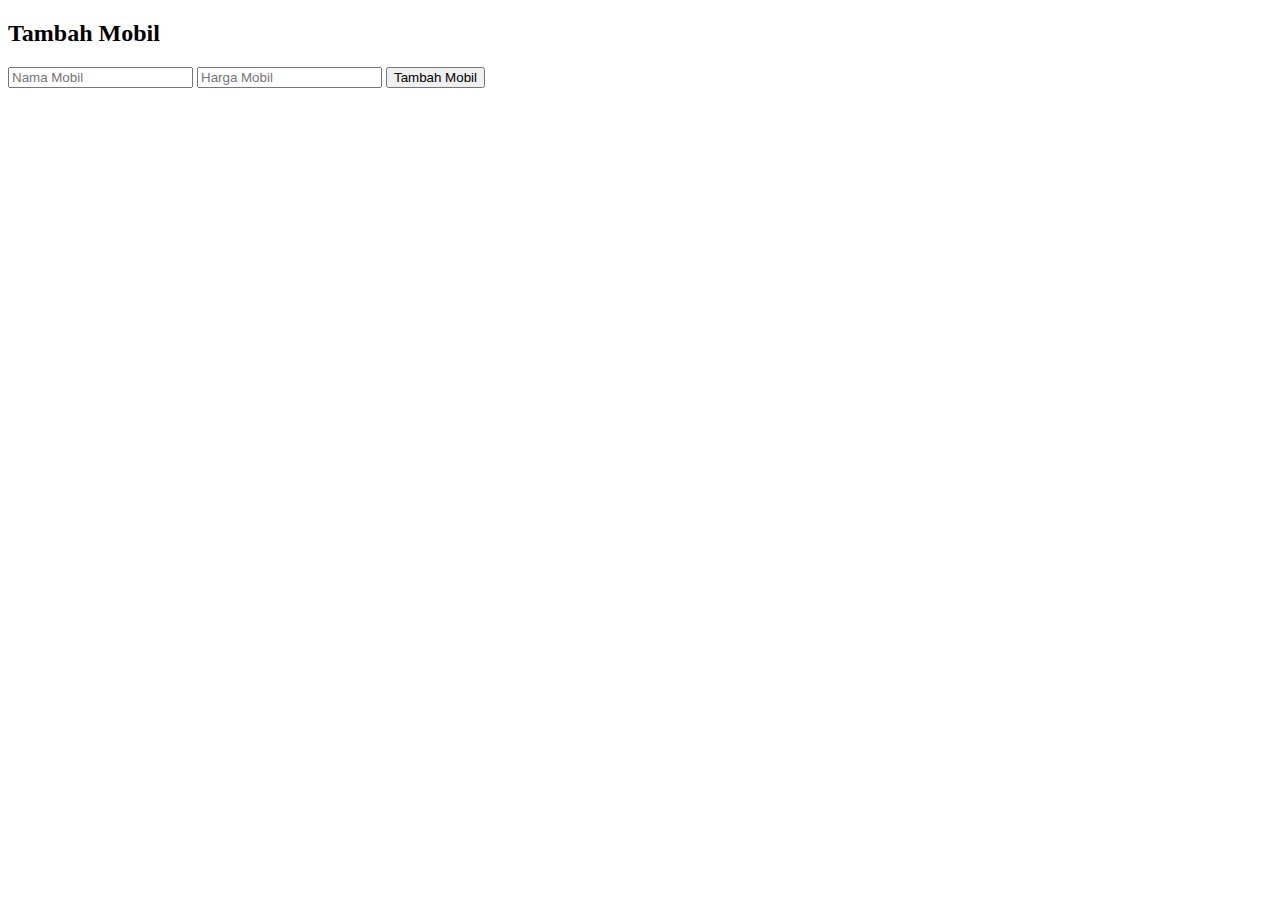
==== form.html @ c8be0864 "3" ====
<!DOCTYPE html>
<html lang="en">
<head>
    <meta charset="UTF-8">
    <meta name="viewport" content="width=device-width, initial-scale=1.0">
    <title>Document</title>
</head>
<body>
    <main>
        <section id="add-car">
            <h2>Tambah Mobil</h2>
            <form id="car-form">
                <input type="text" id="car-name" placeholder="Nama Mobil" required>
                <input type="number" id="car-price" placeholder="Harga Mobil" required>
                <button type="submit">Tambah Mobil</button>
            </form>
        </section>
    </main>
</body>
</html>
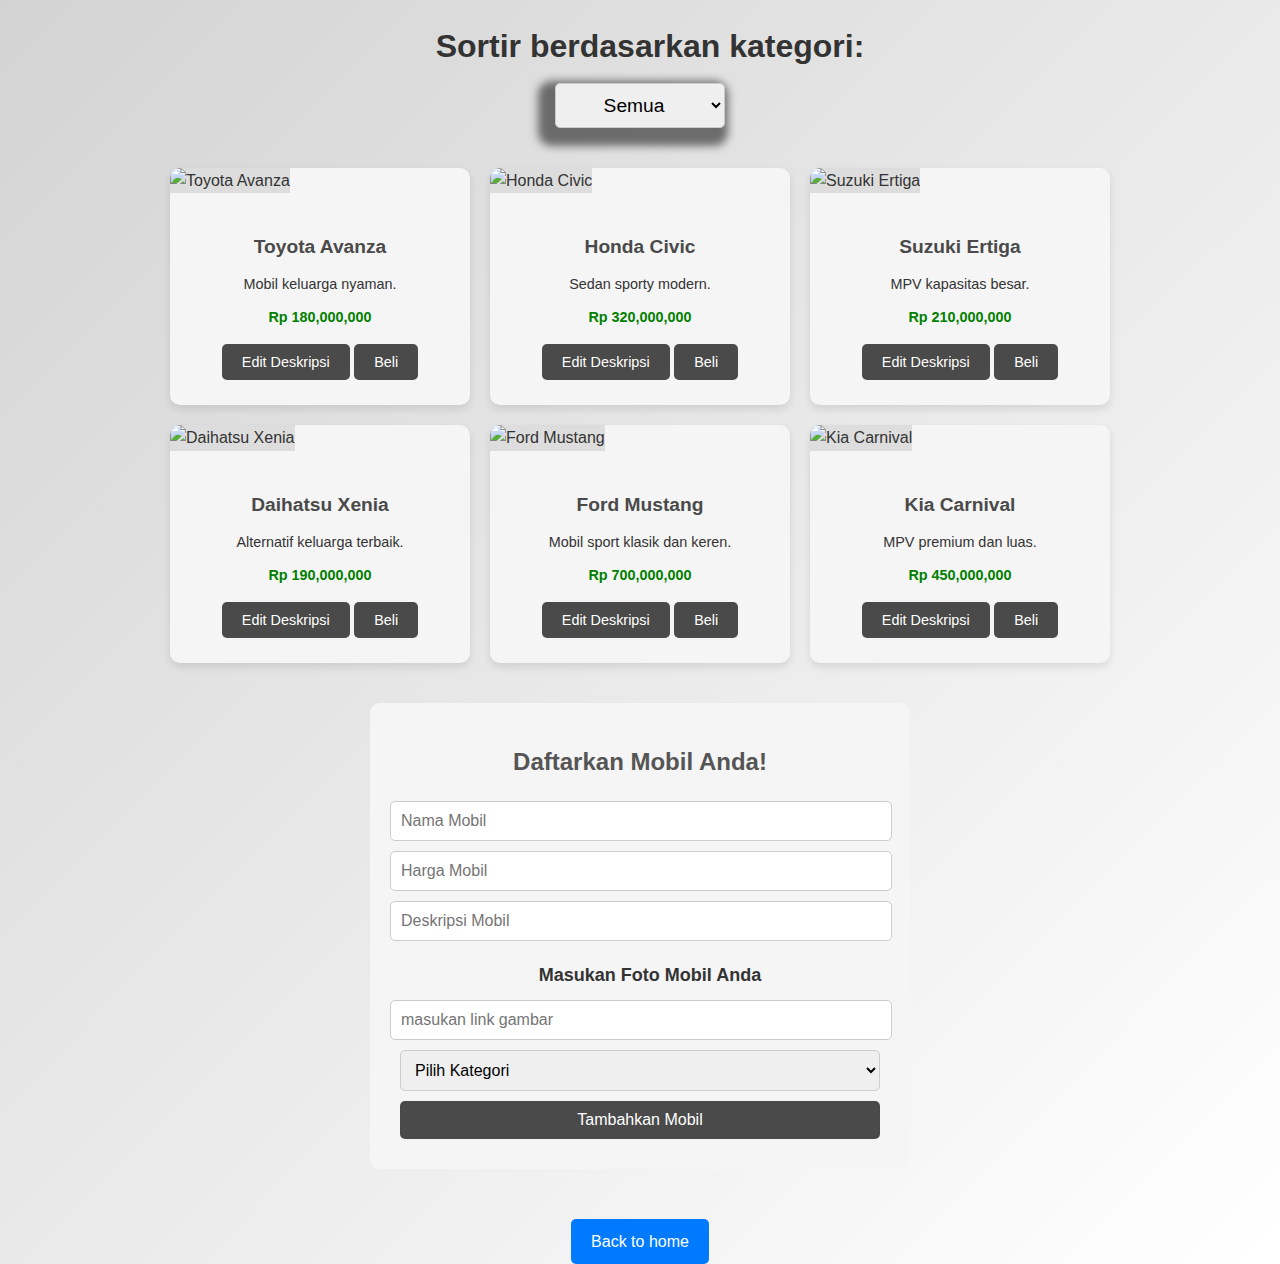
==== commit d0dbd69f: "final revisi" ====
--- a/form.html
+++ b/form.html
@@ -1,20 +1,80 @@
 <!DOCTYPE html>
 <html lang="en">
-<head>
-    <meta charset="UTF-8">
-    <meta name="viewport" content="width=device-width, initial-scale=1.0">
-    <title>Document</title>
-</head>
-<body>
-    <main>
-        <section id="add-car">
-            <h2>Tambah Mobil</h2>
-            <form id="car-form">
-                <input type="text" id="car-name" placeholder="Nama Mobil" required>
-                <input type="number" id="car-price" placeholder="Harga Mobil" required>
-                <button type="submit">Tambah Mobil</button>
-            </form>
-        </section>
-    </main>
-</body>
-</html>+  <head>
+    <meta charset="UTF-8" />
+    <meta
+      name="viewport"
+      content="width=device-width, initial-scale=1.0" />
+    <title>Daftar Mobil Bekas</title>
+    <link
+      rel="stylesheet"
+      href="form.css" />
+  </head>
+  <body>
+    <h1></h1>
+
+    <!-- formulir -->
+    
+    <label for="kategori" style="font-size: xx-large;">Sortir berdasarkan kategori:</label>
+    <select
+    id="kategori"
+    onchange="sortCarsByCategory()">
+    <option value="all">Semua</option>
+      <option value="keluarga">Mobil Keluarga</option>
+      <option value="sport">Mobil Sport</option>
+      <option value="mpv">Mobil MPV</option>
+    </select>
+    <div class="card-container"></div>
+
+    <form id="addCarForm">
+      <h2>Daftarkan Mobil Anda!</h2>
+      <input
+        type="text"
+        id="carName"
+        placeholder="Nama Mobil"
+        required />
+      <input
+        type="number"
+        id="carPrice"
+        placeholder="Harga Mobil"
+        required />
+      <input
+        type="text"
+        id="carDescription"
+        placeholder="Deskripsi Mobil"
+        required />
+      <!-- foto -->
+      <label for="foto" style="font-size: 2vh;"> Masukan Foto Mobil Anda</label>
+      <input
+        type="text"
+        placeholder="masukan link gambar"
+        id="foto"
+        accept="im" />
+
+      <select
+        id="carCategory"
+        required>
+        <option
+          value=""
+          disabled
+          selected>
+          Pilih Kategori
+        </option>
+        <option value="keluarga">Mobil Keluarga</option>
+        <option value="sport">Mobil Sport</option>
+        <option value="mpv">Mobil MPV</option>
+      </select>
+      <button type="submit">Tambahkan Mobil</button>
+    </form>
+
+    <div class="container">
+      <a
+        href="index.html"
+        class="back-button"
+        >Back to home</a
+      >
+    </div>
+
+    <script src="index.js"></script>
+  </body>
+</html>
--- a/form.css
+++ b/form.css
@@ -0,0 +1,175 @@
+/* Gaya Umum */
+body {
+  font-family: Arial, sans-serif;
+  line-height: 1.6;
+  margin: 0;
+  padding: 0;
+  background: linear-gradient(
+    135deg,
+    #d3d3d3,
+    #ffffff
+  ); /* Warna abu-abu ke putih */
+  color: #333;
+}
+
+/* Header */
+h1 {
+  text-align: center;
+  color: #4a4a4a; /* Abu-abu gelap */
+  margin-top: 20px;
+  text-shadow: 1px 1px 2px rgba(0, 0, 0, 0.1);
+}
+
+h2 {
+  color: #555;
+  text-align: center;
+}
+
+#kategori {
+  text-align: center;
+  font-size: larger;
+  box-shadow: -7px 8px 9px 10px rgba(0, 0, 0, 0.52);
+}
+
+/* Formulir */
+form {
+  background: #f5f5f5; /* Abu-abu terang */
+  max-width: 500px;
+  margin: 20px auto;
+  padding: 20px;
+  border-radius: 10px;
+}
+
+form:hover {
+  box-shadow: -7px 8px 9px 10px rgba(0, 0, 0, 0.52);
+}
+
+form input,
+form select,
+form button {
+  display: block;
+  width: calc(100% - 20px);
+  margin: 10px auto;
+  padding: 10px;
+  border: 1px solid #ccc;
+  border-radius: 5px;
+  font-size: 16px;
+}
+
+form button {
+  background: #4a4a4a; /* Abu-abu gelap */
+  color: #fff;
+  border: none;
+  cursor: pointer;
+}
+
+form button:hover {
+  background: #2c2c2c; /* Lebih gelap */
+}
+
+/* Dropdown */
+label {
+  font-weight: bold;
+  margin-left: 20px;
+  display: flex;
+  margin-top: 20px;
+  justify-content: center;
+}
+
+select {
+  display: block;
+  max-width: 500px;
+  margin: 10px auto 20px auto;
+  padding: 10px;
+  border-radius: 5px;
+  border: 1px solid #ccc;
+}
+
+/* Kartu Mobil */
+.card-container {
+  display: flex;
+  flex-wrap: wrap;
+  justify-content: center;
+  gap: 20px;
+  margin: 20px auto;
+  padding: 20px;
+}
+
+.card {
+  background: #f5f5f5; /* Abu-abu terang */
+  border-radius: 10px;
+  box-shadow: 0 4px 8px rgba(0, 0, 0, 0.1);
+  overflow: hidden;
+  width: 300px;
+  transition: transform 0.2s ease-in-out, box-shadow 0.2s ease-in-out;
+}
+
+.card:hover {
+  transform: translateY(-10px);
+  box-shadow: -7px 8px 9px 10px rgba(0, 0, 0, 0.52);
+}
+
+.card img {
+  width: 100%;
+  height: 200px;
+  object-fit: cover;
+  background-color: #ddd;
+}
+
+.card-content {
+  padding: 20px;
+  text-align: center;
+}
+
+.card-content h3 {
+  color: #4a4a4a; /* Abu-abu gelap */
+  font-size: 1.2rem;
+  margin-bottom: 10px;
+}
+
+.card-content p {
+  font-size: 0.9rem;
+  margin: 10px 0;
+}
+
+.price {
+  color: green;
+  font-weight: bold;
+}
+
+.card-content button {
+  background: #4a4a4a; /* Abu-abu gelap */
+  color: #fff;
+  border: none;
+  border-radius: 5px;
+  padding: 10px 20px;
+  cursor: pointer;
+  font-size: 0.9rem;
+  margin: 5px 0;
+  transition: background 0.2s ease-in-out;
+}
+
+.card-content button:hover {
+  background: #2c2c2c; /* Lebih gelap */
+}
+
+.container {
+  text-align: center;
+  margin-top: 50px;
+}
+
+.back-button {
+  display: inline-block;
+  padding: 10px 20px;
+  font-size: 16px;
+  color: white;
+  background-color: #007bff;
+  border: none;
+  border-radius: 5px;
+  text-decoration: none;
+  transition: background-color 0.3s;
+}
+
+.back-button:hover {
+  background-color: #0056b3;
+}
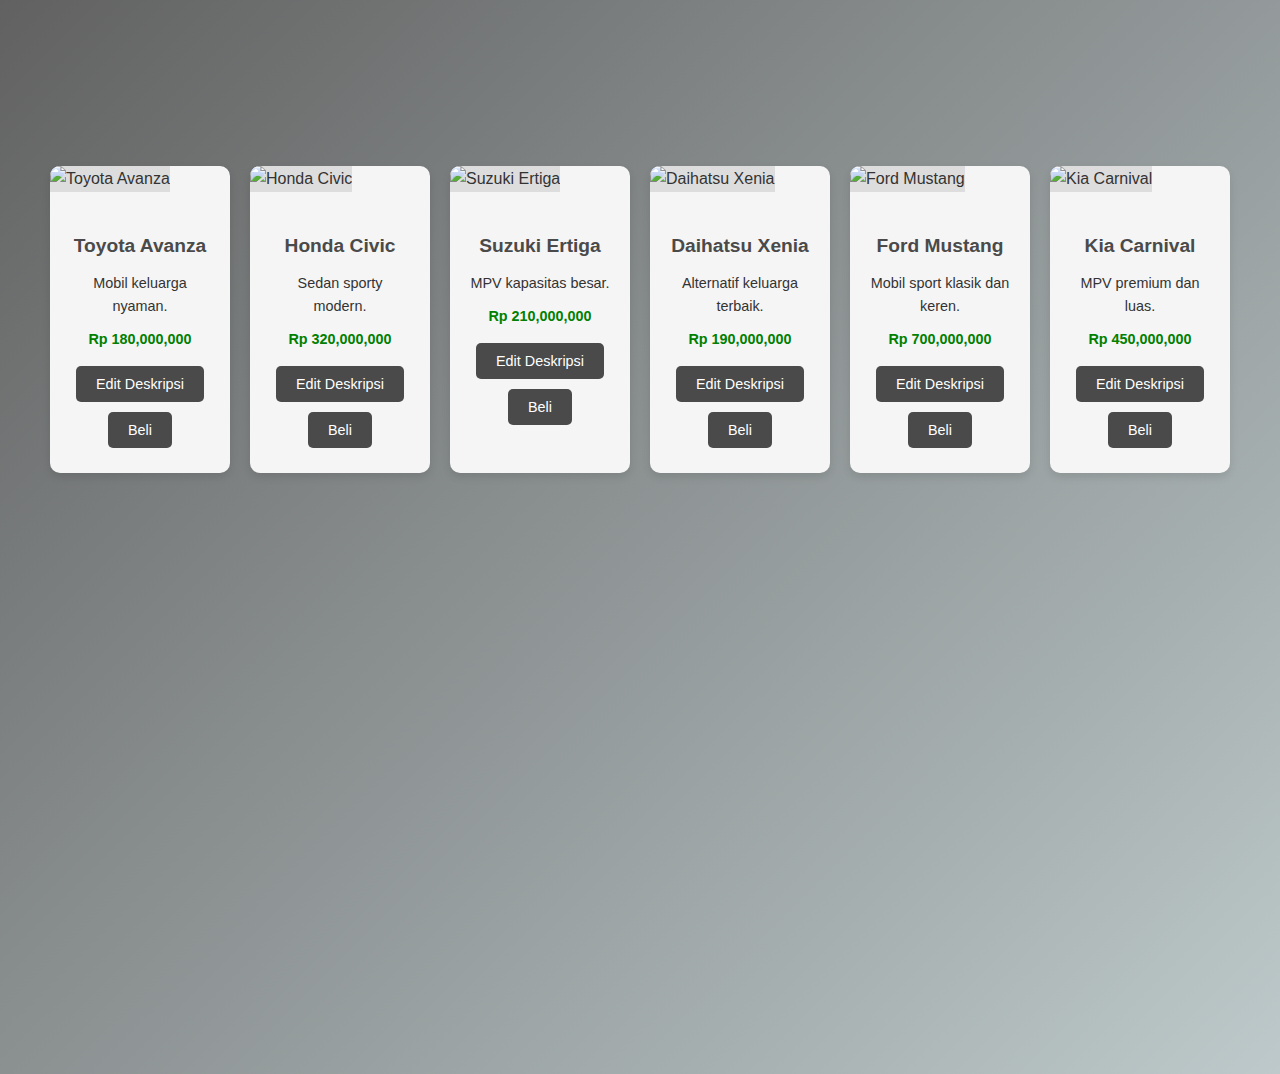
==== commit c0d265be: "last style" ====
--- a/form.html
+++ b/form.html
@@ -11,8 +11,6 @@
       href="form.css" />
   </head>
   <body>
-    <h1></h1>
-
     <!-- formulir -->
     
     <label for="kategori" style="font-size: xx-large;">Sortir berdasarkan kategori:</label>
--- a/form.css
+++ b/form.css
@@ -1,4 +1,22 @@
 /* Gaya Umum */
+
+@keyframes fadeIn {
+  from {
+    opacity: 0; /* Mulai dengan transparan */
+    transform: translateY(20px); /* Geser ke bawah */
+  }
+  to {
+    opacity: 1; /* Tampil sepenuhnya */
+    transform: translateY(0); /* Geser ke posisi awal */
+  }
+}
+
+.fade-in {
+  animation: fadeIn 1s ease-in-out;
+  opacity: 0;
+  animation-fill-mode: forwards;
+}
+
 body {
   font-family: Arial, sans-serif;
   line-height: 1.6;
@@ -6,8 +24,8 @@
   padding: 0;
   background: linear-gradient(
     135deg,
-    #d3d3d3,
-    #ffffff
+    #616161,
+    #bdc9ca
   ); /* Warna abu-abu ke putih */
   color: #333;
 }
@@ -28,7 +46,12 @@
 #kategori {
   text-align: center;
   font-size: larger;
-  box-shadow: -7px 8px 9px 10px rgba(0, 0, 0, 0.52);
+  transition: transform 0.2s ease-in-out, box-shadow 0.2s ease-in-out;
+}
+
+#kategori:hover {
+  box-shadow: -7px 5px 5px 5px rgba(43, 85, 90, 0.623);
+  transform: translateY(-5px);
 }
 
 /* Formulir */
@@ -38,9 +61,6 @@
   margin: 20px auto;
   padding: 20px;
   border-radius: 10px;
-}
-
-form:hover {
   box-shadow: -7px 8px 9px 10px rgba(0, 0, 0, 0.52);
 }
 
@@ -100,7 +120,8 @@
   border-radius: 10px;
   box-shadow: 0 4px 8px rgba(0, 0, 0, 0.1);
   overflow: hidden;
-  width: 300px;
+  width: 20vh;
+  height: auto;
   transition: transform 0.2s ease-in-out, box-shadow 0.2s ease-in-out;
 }
 
@@ -171,5 +192,6 @@
 }
 
 .back-button:hover {
-  background-color: #0056b3;
+  background-color: #212b35;
+  border-radius: 2% 4%;
 }
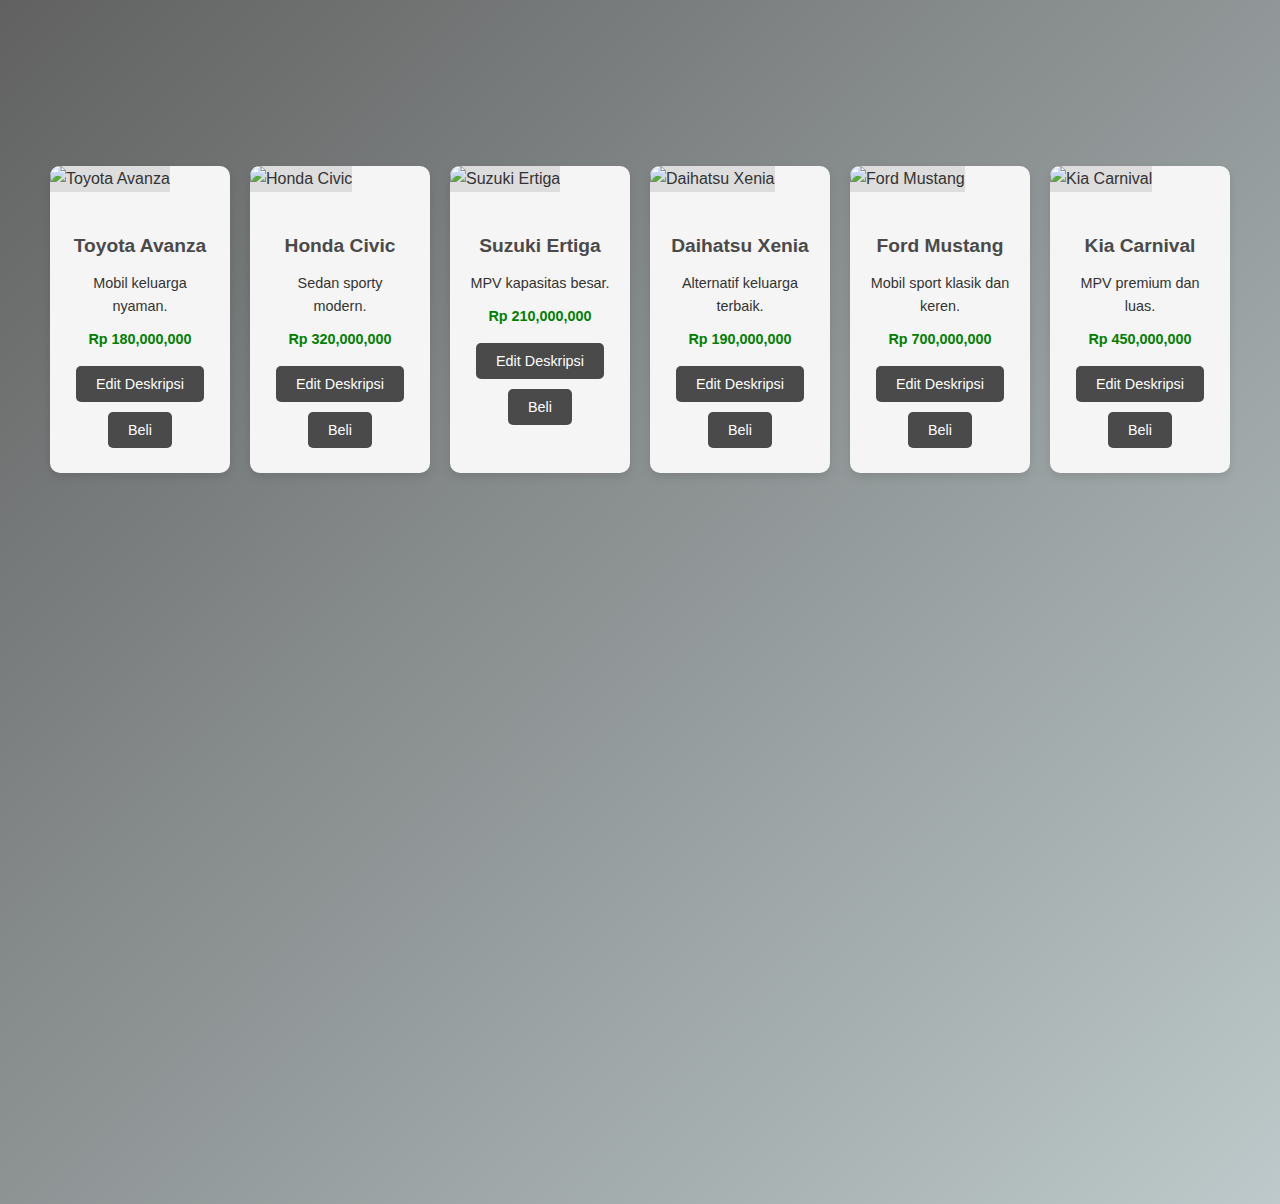
==== commit c9a6294a: "last revisi" ====
--- a/form.html
+++ b/form.html
@@ -11,6 +11,10 @@
       href="form.css" />
   </head>
   <body>
+
+    <header>
+      
+    </header>
     <!-- formulir -->
     
     <label for="kategori" style="font-size: xx-large;">Sortir berdasarkan kategori:</label>
--- a/form.css
+++ b/form.css
@@ -176,7 +176,8 @@
 
 .container {
   text-align: center;
-  margin-top: 50px;
+  margin-top: 10vh;
+  margin-bottom: 10vh;
 }
 
 .back-button {
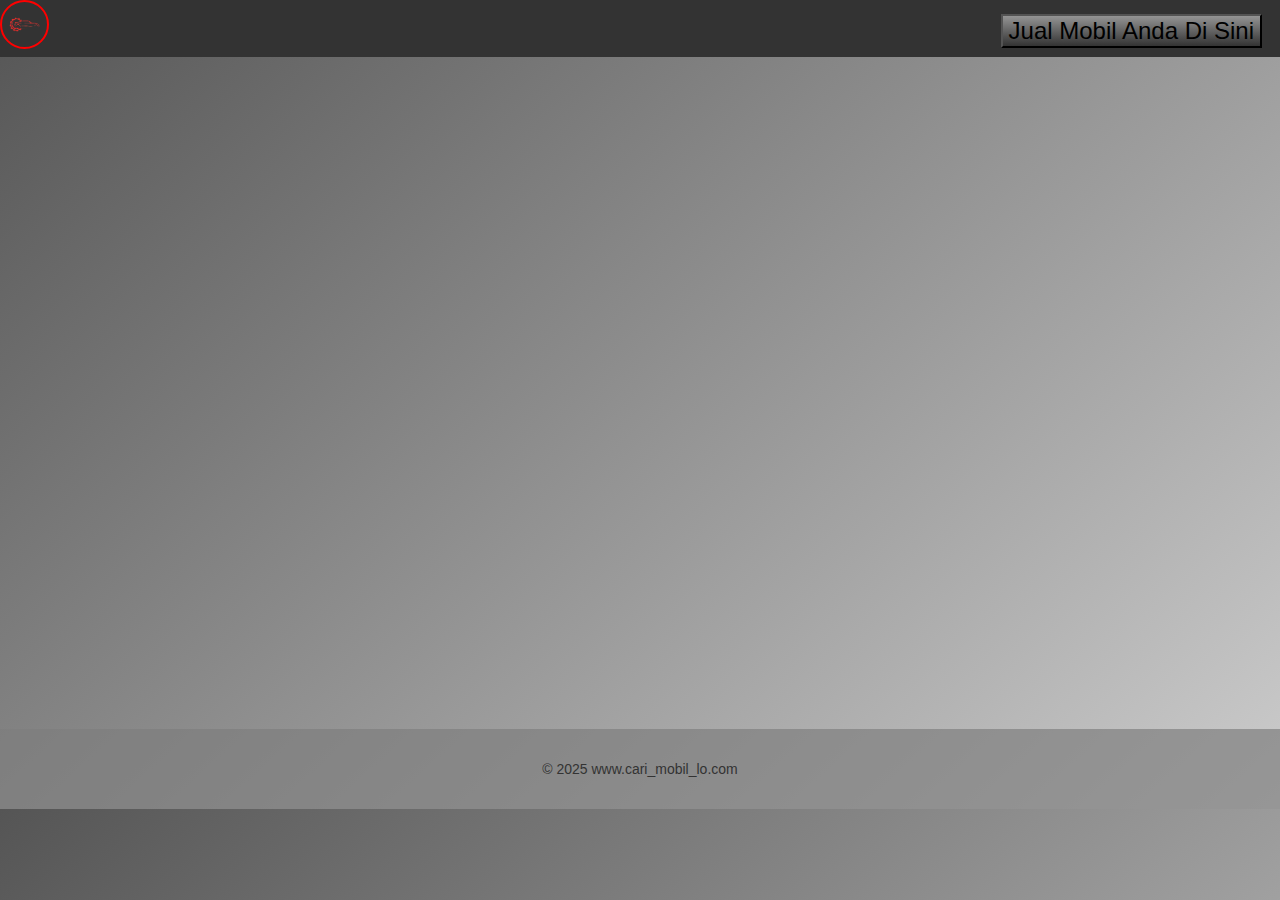
==== commit 0e59790e: "fitur form menambahkan car di sempurnakan" ====
--- a/form.html
+++ b/form.html
@@ -11,21 +11,36 @@
       href="form.css" />
   </head>
   <body>
-
     <header>
-      
+      <img
+        src="asset/logo_merah-removebg-preview.png"
+        alt="logo"
+        class="logo" />
+      <nav>
+        <button
+          id="show"
+          class="btn-show">
+          Jual Mobil Anda Di Sini
+        </button>
+      </nav>
     </header>
     <!-- formulir -->
-    
-    <label for="kategori" style="font-size: xx-large;">Sortir berdasarkan kategori:</label>
-    <select
-    id="kategori"
-    onchange="sortCarsByCategory()">
-    <option value="all">Semua</option>
-      <option value="keluarga">Mobil Keluarga</option>
-      <option value="sport">Mobil Sport</option>
-      <option value="mpv">Mobil MPV</option>
-    </select>
+    <div class="sort-panel">
+      <label
+        for="kategori"
+        style="font-size: xx-large"
+        >Sortir berdasarkan kategori:</label
+      >
+      <select
+        id="kategori"
+        onchange="sortCarsByCategory()">
+        <option value="all">Semua</option>
+        <option value="keluarga">Mobil Keluarga</option>
+        <option value="sport">Mobil Sport</option>
+        <option value="mpv">Mobil MPV</option>
+      </select>
+    </div>
+
     <div class="card-container"></div>
 
     <form id="addCarForm">
@@ -45,8 +60,11 @@
         id="carDescription"
         placeholder="Deskripsi Mobil"
         required />
-      <!-- foto -->
-      <label for="foto" style="font-size: 2vh;"> Masukan Foto Mobil Anda</label>
+      <label
+        for="foto"
+        style="font-size: 2vh">
+        Masukan Foto Mobil Anda</label
+      >
       <input
         type="text"
         placeholder="masukan link gambar"
@@ -77,6 +95,10 @@
       >
     </div>
 
+    <footer>
+      <p>© 2025 www.cari_mobil_lo.com</p>
+    </footer>
+
     <script src="index.js"></script>
   </body>
 </html>
--- a/form.css
+++ b/form.css
@@ -23,14 +23,39 @@
   margin: 0;
   padding: 0;
   background: linear-gradient(
-    135deg,
-    #616161,
-    #bdc9ca
+    138deg,
+    #555555,
+    #cccccc
   ); /* Warna abu-abu ke putih */
   color: #333;
 }
 
 /* Header */
+
+header{
+  background-color: #333;
+}
+
+.logo{
+  width: 5vh;
+  border: #ff0000 2px solid;
+  border-radius: 12rem;
+}
+
+header button{
+  background-color: #949494;
+  background-image: linear-gradient(to bottom, #949494, #333);
+  font-size: x-large;
+}
+
+nav{
+  justify-self: center;
+  float: right;
+  margin-top: 1.5vmin;
+  margin-right: 2vmin;
+}
+
+
 h1 {
   text-align: center;
   color: #4a4a4a; /* Abu-abu gelap */
@@ -123,6 +148,12 @@
   width: 20vh;
   height: auto;
   transition: transform 0.2s ease-in-out, box-shadow 0.2s ease-in-out;
+
+  /* animasi */
+  animation: fadeIn 1s ease-in-out;
+  opacity: 0;
+  animation-fill-mode: forwards;
+
 }
 
 .card:hover {
@@ -196,3 +227,12 @@
   background-color: #212b35;
   border-radius: 2% 4%;
 }
+
+/* Footer */
+footer {
+  text-align: center;
+  padding: 15px;
+  background: rgba(126, 126, 126, 0.685);
+  font-size: 14px;
+  float: bottom;
+}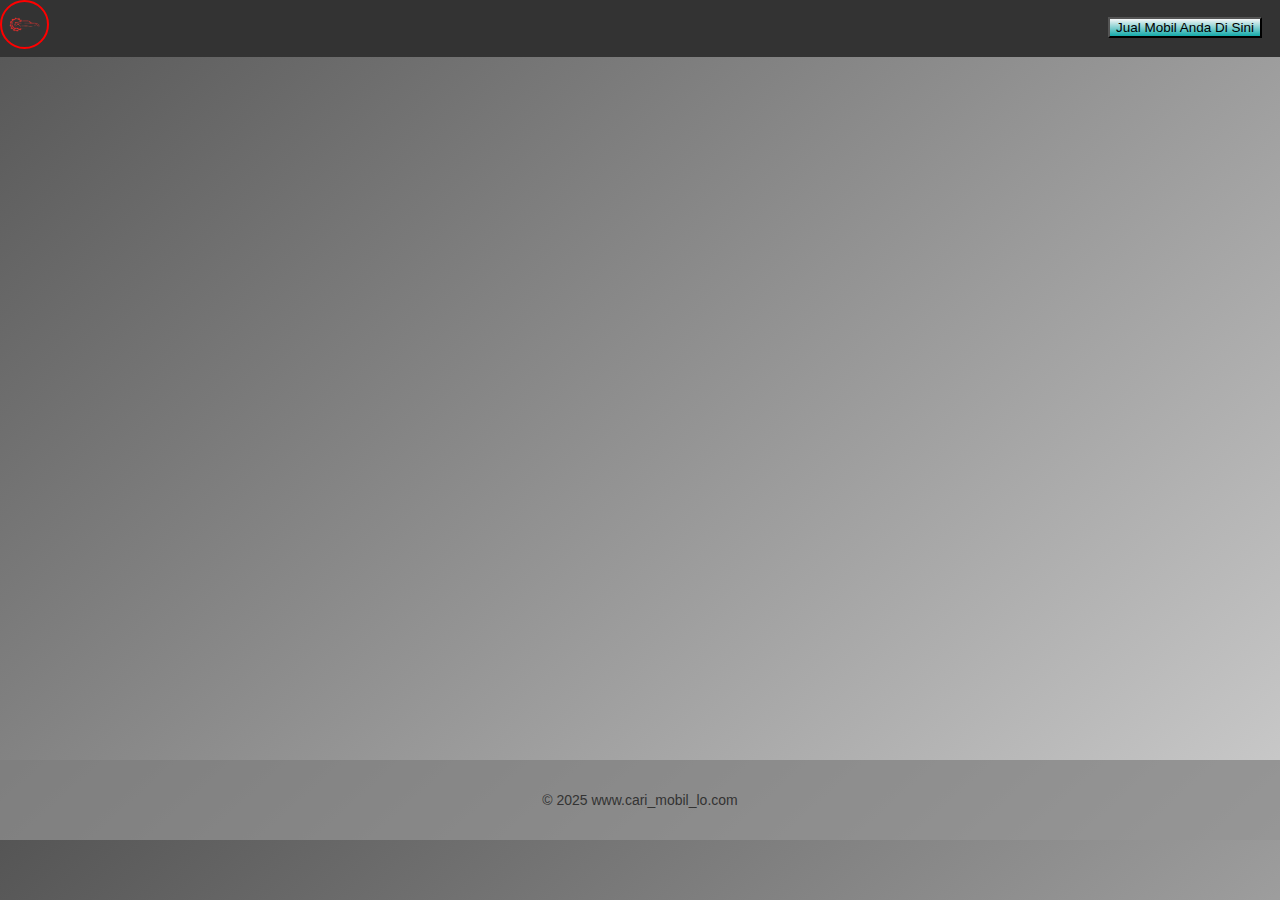
==== commit c585ebe0: "selesai" ====
--- a/form.html
+++ b/form.html
@@ -99,6 +99,6 @@
       <p>© 2025 www.cari_mobil_lo.com</p>
     </footer>
 
-    <script src="index.js"></script>
+    <script src="form.js"></script>
   </body>
 </html>
--- a/form.css
+++ b/form.css
@@ -44,8 +44,8 @@
 
 header button{
   background-color: #949494;
-  background-image: linear-gradient(to bottom, #949494, #333);
-  font-size: x-large;
+  background-image: linear-gradient(to bottom, #f6f6f7, #13aaaa);
+  font-size: 1.5vh;
 }
 
 nav{
